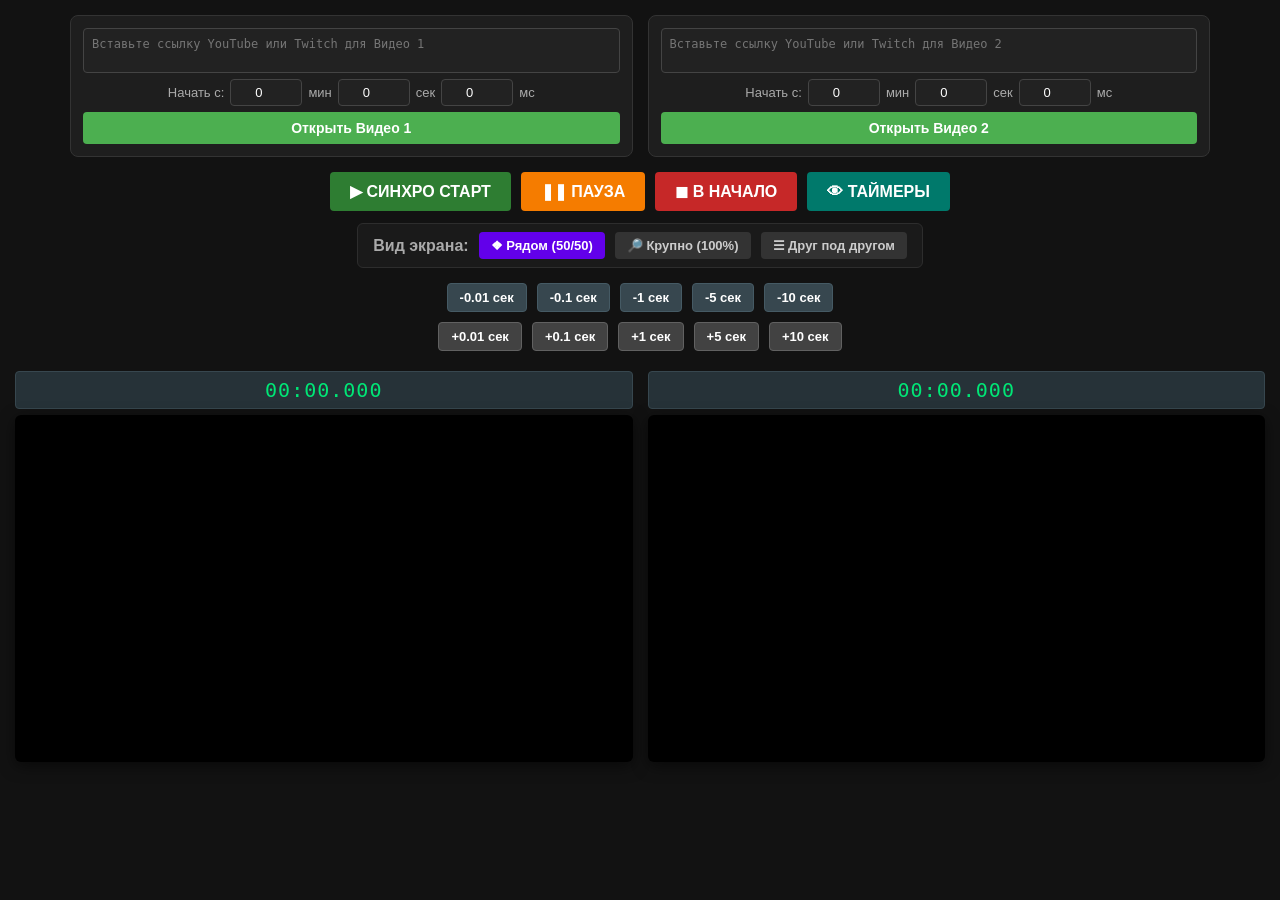
==== compare.html @ 1ddc9920 "Add files via upload" ====
<!DOCTYPE html>
<html lang="ru">

<head>

    <meta charset="UTF-8">

    <meta
        name="viewport"
        content="width=device-width, initial-scale=1.0"
    >

    <meta
        name="referrer"
        content="no-referrer-when-downgrade"
    >

    <title>YouTube / Twitch Sync Compare</title>

    <link
        rel="stylesheet"
        href="style.css"
    >

</head>


<body>


    <!-- =====================================================
         ПОЛЯ ДЛЯ ВИДЕО
         ===================================================== -->

    <div class="inputs-container">


        <!-- ================= VIDEO 1 ================= -->

        <div class="input-group">

            <textarea
                id="code1"
                placeholder="Вставьте ссылку YouTube или Twitch для Видео 1"
            ></textarea>


            <div class="time-input-block">

                <span>Начать с:</span>


                <input
                    type="number"
                    id="min1"
                    value="0"
                    min="0"
                >

                <span>мин</span>


                <input
                    type="number"
                    id="sec1"
                    value="0"
                    min="0"
                    max="59"
                >

                <span>сек</span>


                <input
                    type="number"
                    id="cs1"
                    value="0"
                    min="0"
                    max="999"
                    step="1"
                >

                <span>мс</span>

            </div>


            <button
                class="btn-load"
                onclick="loadEmbedVideo(1)"
            >
                Открыть Видео 1
            </button>

        </div>



        <!-- ================= VIDEO 2 ================= -->

        <div class="input-group">

            <textarea
                id="code2"
                placeholder="Вставьте ссылку YouTube или Twitch для Видео 2"
            ></textarea>


            <div class="time-input-block">

                <span>Начать с:</span>


                <input
                    type="number"
                    id="min2"
                    value="0"
                    min="0"
                >

                <span>мин</span>


                <input
                    type="number"
                    id="sec2"
                    value="0"
                    min="0"
                    max="59"
                >

                <span>сек</span>


                <input
                    type="number"
                    id="cs2"
                    value="0"
                    min="0"
                    max="999"
                    step="1"
                >

                <span>мс</span>

            </div>


            <button
                class="btn-load"
                onclick="loadEmbedVideo(2)"
            >
                Открыть Видео 2
            </button>

        </div>

    </div>



    <!-- =====================================================
         ОСНОВНЫЕ КНОПКИ
         ===================================================== -->

    <div class="controls main-controls">


        <button
            class="btn-control btn-play"
            onclick="syncPlay()"
        >
            ▶ СИНХРО СТАРТ
        </button>


        <button
            class="btn-control btn-pause"
            onclick="syncPause()"
        >
            ❚❚ ПАУЗА
        </button>


        <button
            class="btn-control btn-stop"
            onclick="syncStop()"
        >
            ◼ В НАЧАЛО
        </button>


        <button
            class="btn-control btn-toggle-timers"
            onclick="toggleTimersVisibility()"
        >
            👁 ТАЙМЕРЫ
        </button>

    </div>



    <!-- =====================================================
         РАСКЛАДКА
         ===================================================== -->

    <div class="controls layout-selector">


        <span
            style="
                align-self: center;
                font-weight: bold;
                color: #aaa;
            "
        >
            Вид экрана:
        </span>


        <button
            class="btn-layout active"
            onclick="changeLayout('side')"
        >
            ❖ Рядом (50/50)
        </button>


        <button
            class="btn-layout"
            onclick="changeLayout('large')"
        >
            🔎 Крупно (100%)
        </button>


        <button
            class="btn-layout"
            onclick="changeLayout('vertical')"
        >
            ☰ Друг под другом
        </button>

    </div>



    <!-- =====================================================
         ПЕРЕМОТКА НАЗАД
         ===================================================== -->

    <div class="controls rew-controls">


        <button
            class="btn-rew"
            onclick="syncRewind(0.01)"
        >
            -0.01 сек
        </button>


        <button
            class="btn-rew"
            onclick="syncRewind(0.1)"
        >
            -0.1 сек
        </button>


        <button
            class="btn-rew"
            onclick="syncRewind(1)"
        >
            -1 сек
        </button>


        <button
            class="btn-rew"
            onclick="syncRewind(5)"
        >
            -5 сек
        </button>


        <button
            class="btn-rew"
            onclick="syncRewind(10)"
        >
            -10 сек
        </button>

    </div>



    <!-- =====================================================
         ПЕРЕМОТКА ВПЕРЕД
         ===================================================== -->

    <div class="controls fwd-controls">


        <button
            class="btn-fwd"
            onclick="syncForward(0.01)"
        >
            +0.01 сек
        </button>


        <button
            class="btn-fwd"
            onclick="syncForward(0.1)"
        >
            +0.1 сек
        </button>


        <button
            class="btn-fwd"
            onclick="syncForward(1)"
        >
            +1 сек
        </button>


        <button
            class="btn-fwd"
            onclick="syncForward(5)"
        >
            +5 сек
        </button>


        <button
            class="btn-fwd"
            onclick="syncForward(10)"
        >
            +10 сек
        </button>

    </div>



    <!-- =====================================================
         ВИДЕО
         ===================================================== -->

    <div
        id="video-grid"
        class="video-container layout-side"
    >


        <div class="player-column">


            <div
                id="timer-display-1"
                class="high-res-timer"
            >
                00:00.000
            </div>


            <div
                id="player1"
                class="player-box"
            ></div>


        </div>



        <div class="player-column">


            <div
                id="timer-display-2"
                class="high-res-timer"
            >
                00:00.000
            </div>


            <div
                id="player2"
                class="player-box"
            ></div>


        </div>


    </div>



    <!-- =====================================================
         ПЕРЕКЛЮЧЕНИЕ РАСКЛАДКИ
         ===================================================== -->

    <script>

        function changeLayout(mode) {


            const grid =
                document.getElementById(
                    'video-grid'
                );


            grid.className =
                "video-container";


            if (mode === 'side') {

                grid.classList.add(
                    'layout-side'
                );

            }


            if (mode === 'large') {

                grid.classList.add(
                    'layout-large'
                );

            }


            if (mode === 'vertical') {

                grid.classList.add(
                    'layout-vertical'
                );

            }


            document
                .querySelectorAll('.btn-layout')
                .forEach(function(button) {

                    button.classList.remove(
                        'active'
                    );

                });


            const buttons =
                document.querySelectorAll(
                    '.btn-layout'
                );


            const modeIndex = {

                side: 0,

                large: 1,

                vertical: 2

            }[mode];


            if (buttons[modeIndex]) {

                buttons[modeIndex]
                    .classList.add('active');

            }

        }

    </script>



    <!-- =====================================================
         TWITCH PLAYER API
         ===================================================== -->

    <script src="https://player.twitch.tv/js/embed/v1.js"></script>



    <!-- =====================================================
         ОСНОВНОЙ JAVASCRIPT
         ===================================================== -->

    <script src="script.js"></script>


</body>

</html>
---- style.css ----
body { 
    font-family: sans-serif; 
    background: #121212; 
    color: #fff; 
    text-align: center; 
    margin: 0; 
    padding: 15px; 
}

.inputs-container { 
    display: flex; 
    justify-content: center; 
    gap: 15px; 
    margin-bottom: 15px; 
    flex-wrap: nowrap; 
}

.input-group { 
    display: flex; 
    flex-direction: column; 
    gap: 6px; 
    align-items: center; 
    background: #1e1e1e; 
    padding: 12px; 
    border-radius: 8px; 
    border: 1px solid #333; 
    width: 45%; 
    box-sizing: border-box;
}

textarea { 
    width: 100%; 
    height: 45px; 
    padding: 8px; 
    font-size: 12px; 
    border: 1px solid #444; 
    background: #222; 
    color: #fff; 
    border-radius: 4px; 
    resize: none; 
    box-sizing: border-box;
}

.time-input-block { 
    display: flex; 
    gap: 6px; 
    align-items: center; 
    font-size: 13px; 
    color: #aaa; 
}

.time-input-block input { 
    width: 60px; 
    padding: 5px; 
    text-align: center; 
    background: #222; 
    border: 1px solid #444; 
    color: #fff; 
    border-radius: 4px; 
    font-size: 13px; 
}

button { 
    font-size: 14px; 
    padding: 8px 16px; 
    cursor: pointer; 
    border: none; 
    border-radius: 4px; 
    font-weight: bold; 
    transition: background 0.2s, transform 0.1s; 
}

button:active { transform: scale(0.98); }

.btn-load { 
    background: #4caf50; 
    color: white; 
    width: 100%; 
}
.btn-load:hover { background: #45a049; }

.controls { 
    margin-bottom: 12px; 
    display: flex; 
    justify-content: center; 
    gap: 10px; 
}

.btn-control { 
    font-size: 16px; 
    padding: 10px 20px; 
    min-width: 110px; 
    color: white; 
}
.btn-play { background: #2e7d32; }
.btn-play:hover { background: #1b5e20; }
.btn-pause { background: #f57c00; }
.btn-pause:hover { background: #e65100; }
.btn-stop { background: #c62828; }
.btn-stop:hover { background: #b71c1c; }
.btn-toggle-timers { background: #00796b; }
.btn-toggle-timers:hover { background: #004d40; }

/* Дизайн плиток-переключателей вида экрана */
.layout-selector {
    background: #1a1a1a;
    padding: 8px 15px;
    border-radius: 6px;
    border: 1px solid #2d2d2d;
    display: inline-flex;
    margin-bottom: 15px;
}
.btn-layout {
    background: #333;
    color: #ccc;
    font-size: 13px;
    padding: 6px 12px;
}
.btn-layout:hover { background: #444; color: #fff; }
.btn-layout.active {
    background: #6200ea; /* Фиолетовый маркер активного режима */
    color: #fff;
}

.rew-controls { margin-bottom: 10px; }
.btn-rew { 
    background: #37474f; 
    color: #fff; 
    font-size: 13px; 
    padding: 6px 12px; 
    border: 1px solid #455a64; 
}
.btn-rew:hover { background: #455a64; }

.fwd-controls { margin-bottom: 20px; }
.btn-fwd { 
    background: #424242; 
    color: #fff; 
    font-size: 13px; 
    padding: 6px 12px; 
    border: 1px solid #616161; 
}
.btn-fwd:hover { background: #616161; }

.high-res-timer { 
    font-family: monospace; 
    font-size: 20px; 
    background: #263238; 
    color: #00e676; 
    padding: 6px 0; 
    margin-bottom: 6px; 
    border-radius: 4px; 
    border: 1px solid #37474f; 
    letter-spacing: 1px; 
}

.player-box { 
    width: 100%; 
    aspect-ratio: 16/9; 
    background: #000; 
    border-radius: 6px; 
    overflow: hidden; 
    box-shadow: 0 4px 15px rgba(0,0,0,0.5); 
}

iframe { 
    width: 100% !important; 
    height: 100% !important; 
    border: none; 
}

/* ==========================================================================
   ДИНАМИЧЕСКИЕ РЕЖИМЫ СЕТКИ (УПРАВЛЯЮТСЯ ЧЕРЕЗ ПЛИТКИ ИНТЕРФЕЙСА)
   ========================================================================== */
.video-container {
    display: flex;
    gap: 15px;
    margin: 0 auto;
    transition: all 0.3s ease; /* Плавное перетекание размеров окон */
}

/* Режим 1: Классический Side-by-Side (Рядом) */
.layout-side {
    justify-content: center;
    width: 100%;
    max-width: 1400px;
    flex-direction: row;
}
.layout-side .player-column {
    width: 50%;
}

/* Режим 2: Крупно (Большие проигрыватели на максимум экрана) */
.layout-large {
    justify-content: center;
    width: 100%;
    max-width: 1920px; /* Расширяет общую сетку */
    flex-direction: row;
}
.layout-large .player-column {
    width: 50%; /* Окна остаются рядом, но увеличивают масштаб до упора */
}

/* Режим 3: Вертикальный (Друг под другом) */
.layout-vertical {
    flex-direction: column;
    align-items: center;
    width: 100%;
}
.layout-vertical .player-column {
    width: 70%; /* Видео выстраиваются в линию, занимая 70% ширины */
    max-width: 900px;
    margin-bottom: 20px;
}
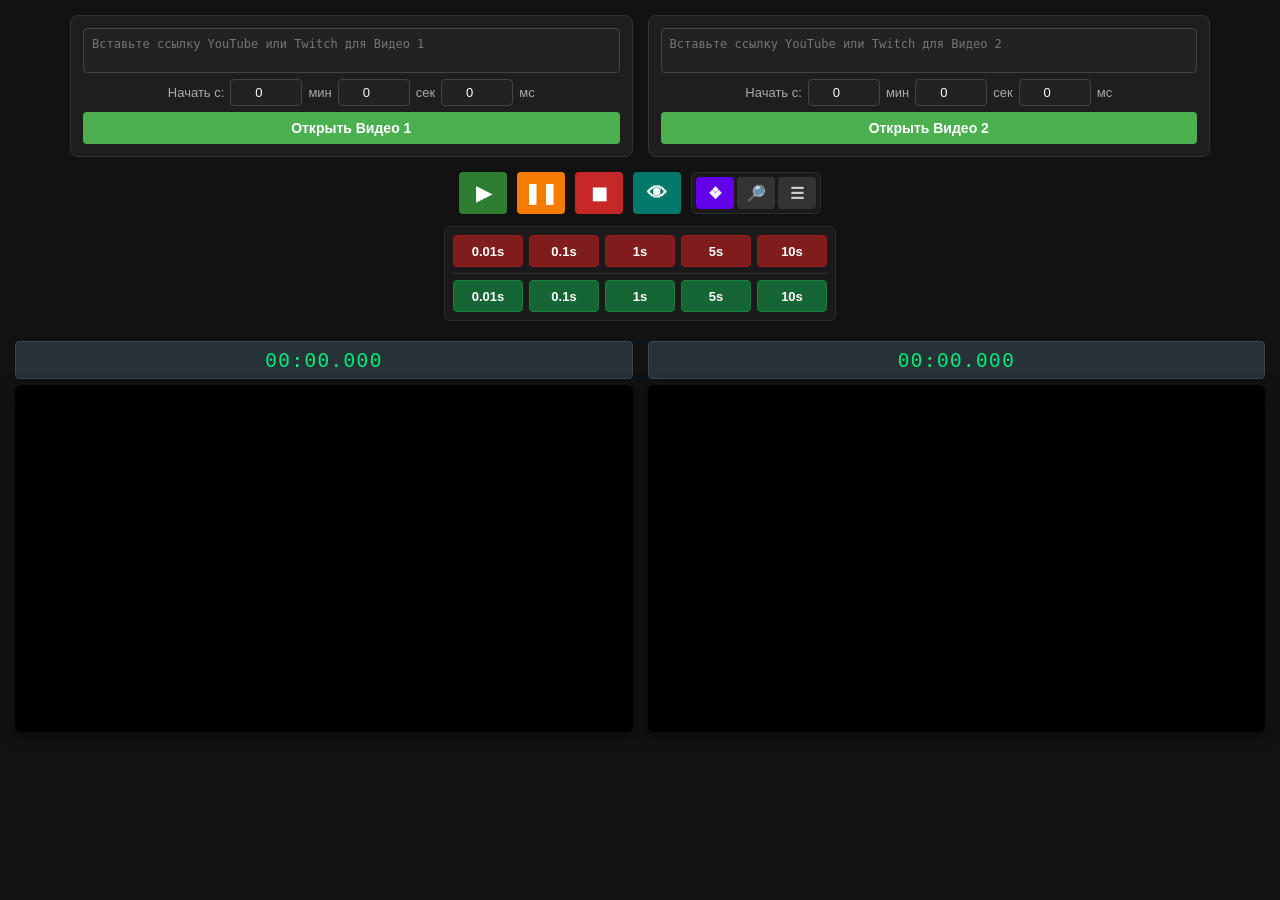
==== commit fe65d0a9: "Add files via upload" ====
--- a/compare.html
+++ b/compare.html
@@ -163,186 +163,159 @@
          ОСНОВНЫЕ КНОПКИ
          ===================================================== -->
 
-    <div class="controls main-controls">
-
-
-        <button
-            class="btn-control btn-play"
-            onclick="syncPlay()"
-        >
-            ▶ СИНХРО СТАРТ
-        </button>
-
-
-        <button
-            class="btn-control btn-pause"
-            onclick="syncPause()"
-        >
-            ❚❚ ПАУЗА
-        </button>
-
-
-        <button
-            class="btn-control btn-stop"
-            onclick="syncStop()"
-        >
-            ◼ В НАЧАЛО
-        </button>
-
-
-        <button
-            class="btn-control btn-toggle-timers"
-            onclick="toggleTimersVisibility()"
-        >
-            👁 ТАЙМЕРЫ
-        </button>
-
-    </div>
-
-
-
-    <!-- =====================================================
-         РАСКЛАДКА
-         ===================================================== -->
-
-    <div class="controls layout-selector">
-
-
-        <span
-            style="
-                align-self: center;
-                font-weight: bold;
-                color: #aaa;
-            "
-        >
-            Вид экрана:
-        </span>
-
+ <div class="controls main-controls">
+
+    <button
+        class="btn-control btn-play"
+        onclick="syncPlay()"
+        title="Синхронный старт"
+    >
+        ▶
+    </button>
+
+    <button
+        class="btn-control btn-pause"
+        onclick="syncPause()"
+        title="Пауза"
+    >
+        ❚❚
+    </button>
+
+    <button
+        class="btn-control btn-stop"
+        onclick="syncStop()"
+        title="В начало"
+    >
+        ◼
+    </button>
+
+    <button
+        class="btn-control btn-toggle-timers"
+        onclick="toggleTimersVisibility()"
+        title="Таймеры"
+    >
+        👁
+    </button>
+
+
+    <div class="layout-selector">
 
         <button
             class="btn-layout active"
             onclick="changeLayout('side')"
-        >
-            ❖ Рядом (50/50)
-        </button>
-
+            title="Рядом (50/50)"
+        >
+            ❖
+        </button>
 
         <button
             class="btn-layout"
             onclick="changeLayout('large')"
-        >
-            🔎 Крупно (100%)
-        </button>
-
+            title="Крупно"
+        >
+            🔎
+        </button>
 
         <button
             class="btn-layout"
             onclick="changeLayout('vertical')"
-        >
-            ☰ Друг под другом
+            title="Друг под другом"
+        >
+            ☰
         </button>
 
     </div>
 
-
-
-    <!-- =====================================================
-         ПЕРЕМОТКА НАЗАД
-         ===================================================== -->
-
-    <div class="controls rew-controls">
-
+</div>
+
+    <!-- =====================================================
+         ПЕРЕМОТКА
+         ===================================================== -->
+
+   <div class="seek-controls">
+
+    <!-- Перемотка назад -->
+    <div class="seek-row rew-controls">
 
         <button
             class="btn-rew"
             onclick="syncRewind(0.01)"
         >
-            -0.01 сек
-        </button>
-
+            0.01s
+        </button>
 
         <button
             class="btn-rew"
             onclick="syncRewind(0.1)"
         >
-            -0.1 сек
-        </button>
-
+            0.1s
+        </button>
 
         <button
             class="btn-rew"
             onclick="syncRewind(1)"
         >
-            -1 сек
-        </button>
-
+            1s
+        </button>
 
         <button
             class="btn-rew"
             onclick="syncRewind(5)"
         >
-            -5 сек
-        </button>
-
+            5s
+        </button>
 
         <button
             class="btn-rew"
             onclick="syncRewind(10)"
         >
-            -10 сек
+            10s
         </button>
 
     </div>
 
 
-
-    <!-- =====================================================
-         ПЕРЕМОТКА ВПЕРЕД
-         ===================================================== -->
-
-    <div class="controls fwd-controls">
-
+    <!-- Перемотка вперёд -->
+    <div class="seek-row fwd-controls">
 
         <button
             class="btn-fwd"
             onclick="syncForward(0.01)"
         >
-            +0.01 сек
-        </button>
-
+            0.01s
+        </button>
 
         <button
             class="btn-fwd"
             onclick="syncForward(0.1)"
         >
-            +0.1 сек
-        </button>
-
+            0.1s
+        </button>
 
         <button
             class="btn-fwd"
             onclick="syncForward(1)"
         >
-            +1 сек
-        </button>
-
+            1s
+        </button>
 
         <button
             class="btn-fwd"
             onclick="syncForward(5)"
         >
-            +5 сек
-        </button>
-
+            5s
+        </button>
 
         <button
             class="btn-fwd"
             onclick="syncForward(10)"
         >
-            +10 сек
+            10s
         </button>
 
     </div>
+
+</div>
 
 
 
--- a/style.css
+++ b/style.css
@@ -6,6 +6,11 @@
     margin: 0; 
     padding: 15px; 
 }
+
+
+/* ==========================================================
+   ПОЛЯ ВВОДА
+   ========================================================== */
 
 .inputs-container { 
     display: flex; 
@@ -60,6 +65,11 @@
     font-size: 13px; 
 }
 
+
+/* ==========================================================
+   ОБЩИЕ КНОПКИ
+   ========================================================== */
+
 button { 
     font-size: 14px; 
     padding: 8px 16px; 
@@ -70,14 +80,29 @@
     transition: background 0.2s, transform 0.1s; 
 }
 
-button:active { transform: scale(0.98); }
+button:active { 
+    transform: scale(0.98); 
+}
+
+
+/* ==========================================================
+   КНОПКА ЗАГРУЗКИ
+   ========================================================== */
 
 .btn-load { 
     background: #4caf50; 
     color: white; 
     width: 100%; 
 }
-.btn-load:hover { background: #45a049; }
+
+.btn-load:hover { 
+    background: #45a049; 
+}
+
+
+/* ==========================================================
+   ОСНОВНЫЕ КНОПКИ УПРАВЛЕНИЯ
+   ========================================================== */
 
 .controls { 
     margin-bottom: 12px; 
@@ -86,61 +111,180 @@
     gap: 10px; 
 }
 
-.btn-control { 
-    font-size: 16px; 
-    padding: 10px 20px; 
-    min-width: 110px; 
-    color: white; 
-}
-.btn-play { background: #2e7d32; }
-.btn-play:hover { background: #1b5e20; }
-.btn-pause { background: #f57c00; }
-.btn-pause:hover { background: #e65100; }
-.btn-stop { background: #c62828; }
-.btn-stop:hover { background: #b71c1c; }
-.btn-toggle-timers { background: #00796b; }
-.btn-toggle-timers:hover { background: #004d40; }
-
-/* Дизайн плиток-переключателей вида экрана */
+.main-controls {
+    align-items: center;
+}
+
+.btn-control {
+    width: 48px;
+    height: 42px;
+    padding: 0;
+    font-size: 20px;
+    color: white;
+    display: flex;
+    align-items: center;
+    justify-content: center;
+}
+
+
+/* Запуск */
+
+.btn-play { 
+    background: #2e7d32; 
+}
+
+.btn-play:hover { 
+    background: #1b5e20; 
+}
+
+
+/* Пауза */
+
+.btn-pause { 
+    background: #f57c00; 
+}
+
+.btn-pause:hover { 
+    background: #e65100; 
+}
+
+
+/* В начало */
+
+.btn-stop { 
+    background: #c62828; 
+}
+
+.btn-stop:hover { 
+    background: #b71c1c; 
+}
+
+
+/* Таймеры */
+
+.btn-toggle-timers { 
+    background: #00796b; 
+}
+
+.btn-toggle-timers:hover { 
+    background: #004d40; 
+}
+
+
+/* ==========================================================
+   ПЕРЕКЛЮЧАТЕЛЬ ВИДА ЭКРАНА
+   ========================================================== */
+
 .layout-selector {
     background: #1a1a1a;
-    padding: 8px 15px;
+    padding: 4px;
     border-radius: 6px;
     border: 1px solid #2d2d2d;
     display: inline-flex;
-    margin-bottom: 15px;
-}
+    gap: 3px;
+    margin-bottom: 0;
+}
+
 .btn-layout {
+    width: 38px;
+    height: 32px;
+    padding: 0;
     background: #333;
     color: #ccc;
+    font-size: 16px;
+    display: flex;
+    align-items: center;
+    justify-content: center;
+}
+
+.btn-layout:hover {
+    background: #444;
+    color: #fff;
+}
+
+.btn-layout.active {
+    background: #6200ea;
+    color: #fff;
+}
+
+
+/* ==========================================================
+   ПАНЕЛЬ ПЕРЕМОТКИ
+   ========================================================== */
+
+.seek-controls {
+    display: inline-flex;
+    flex-direction: column;
+    gap: 6px;
+    padding: 8px;
+    margin-bottom: 20px;
+    background: #1a1a1a;
+    border: 1px solid #2d2d2d;
+    border-radius: 6px;
+}
+
+.seek-row {
+    display: flex;
+    justify-content: center;
+    gap: 6px;
+}
+
+.btn-rew,
+.btn-fwd {
+    width: 70px;
+    height: 32px;
+    box-sizing: border-box;
+    color: #fff;
     font-size: 13px;
-    padding: 6px 12px;
-}
-.btn-layout:hover { background: #444; color: #fff; }
-.btn-layout.active {
-    background: #6200ea; /* Фиолетовый маркер активного режима */
-    color: #fff;
-}
-
-.rew-controls { margin-bottom: 10px; }
-.btn-rew { 
-    background: #37474f; 
-    color: #fff; 
-    font-size: 13px; 
-    padding: 6px 12px; 
-    border: 1px solid #455a64; 
-}
-.btn-rew:hover { background: #455a64; }
-
-.fwd-controls { margin-bottom: 20px; }
-.btn-fwd { 
-    background: #424242; 
-    color: #fff; 
-    font-size: 13px; 
-    padding: 6px 12px; 
-    border: 1px solid #616161; 
-}
-.btn-fwd:hover { background: #616161; }
+    padding: 0;
+    border: 1px solid;
+    display: flex;
+    align-items: center;
+    justify-content: center;
+}
+
+
+/* Перемотка назад — красная */
+
+.btn-rew {
+    background: #7f1d1d;
+    border-color: #991b1b;
+}
+
+.btn-rew:hover {
+    background: #991b1b;
+    border-color: #b91c1c;
+}
+
+
+/* Перемотка вперёд — зелёная */
+
+.btn-fwd {
+    background: #166534;
+    border-color: #15803d;
+}
+
+.btn-fwd:hover {
+    background: #15803d;
+    border-color: #16a34a;
+}
+
+
+/* Разделение между перемоткой назад и вперёд */
+
+.rew-controls {
+    padding-bottom: 6px;
+    border-bottom: 1px solid #333;
+}
+
+.fwd-controls {
+    padding-top: 0;
+}
+
+
+/* ==========================================================
+   ТАЙМЕР
+   ========================================================== */
 
 .high-res-timer { 
     font-family: monospace; 
@@ -154,6 +298,11 @@
     letter-spacing: 1px; 
 }
 
+
+/* ==========================================================
+   ВИДЕОПЛЕЕР
+   ========================================================== */
+
 .player-box { 
     width: 100%; 
     aspect-ratio: 16/9; 
@@ -169,46 +318,63 @@
     border: none; 
 }
 
-/* ==========================================================================
-   ДИНАМИЧЕСКИЕ РЕЖИМЫ СЕТКИ (УПРАВЛЯЮТСЯ ЧЕРЕЗ ПЛИТКИ ИНТЕРФЕЙСА)
-   ========================================================================== */
+
+/* ==========================================================
+   КОНТЕЙНЕР ВИДЕО
+   ========================================================== */
+
 .video-container {
     display: flex;
     gap: 15px;
     margin: 0 auto;
-    transition: all 0.3s ease; /* Плавное перетекание размеров окон */
-}
-
-/* Режим 1: Классический Side-by-Side (Рядом) */
+    transition: all 0.3s ease;
+}
+
+
+/* ==========================================================
+   РЕЖИМ 1 — РЯДОМ
+   ========================================================== */
+
 .layout-side {
     justify-content: center;
     width: 100%;
     max-width: 1400px;
     flex-direction: row;
 }
+
 .layout-side .player-column {
     width: 50%;
 }
 
-/* Режим 2: Крупно (Большие проигрыватели на максимум экрана) */
+
+/* ==========================================================
+   РЕЖИМ 2 — КРУПНО
+   ========================================================== */
+
 .layout-large {
     justify-content: center;
     width: 100%;
-    max-width: 1920px; /* Расширяет общую сетку */
+    max-width: 1920px;
     flex-direction: row;
 }
+
 .layout-large .player-column {
-    width: 50%; /* Окна остаются рядом, но увеличивают масштаб до упора */
-}
-
-/* Режим 3: Вертикальный (Друг под другом) */
+    width: 50%;
+}
+
+
+/* ==========================================================
+   РЕЖИМ 3 — ВЕРТИКАЛЬНО
+   ========================================================== */
+
 .layout-vertical {
     flex-direction: column;
     align-items: center;
     width: 100%;
 }
+
 .layout-vertical .player-column {
-    width: 70%; /* Видео выстраиваются в линию, занимая 70% ширины */
+    width: 70%;
     max-width: 900px;
     margin-bottom: 20px;
-}
+}
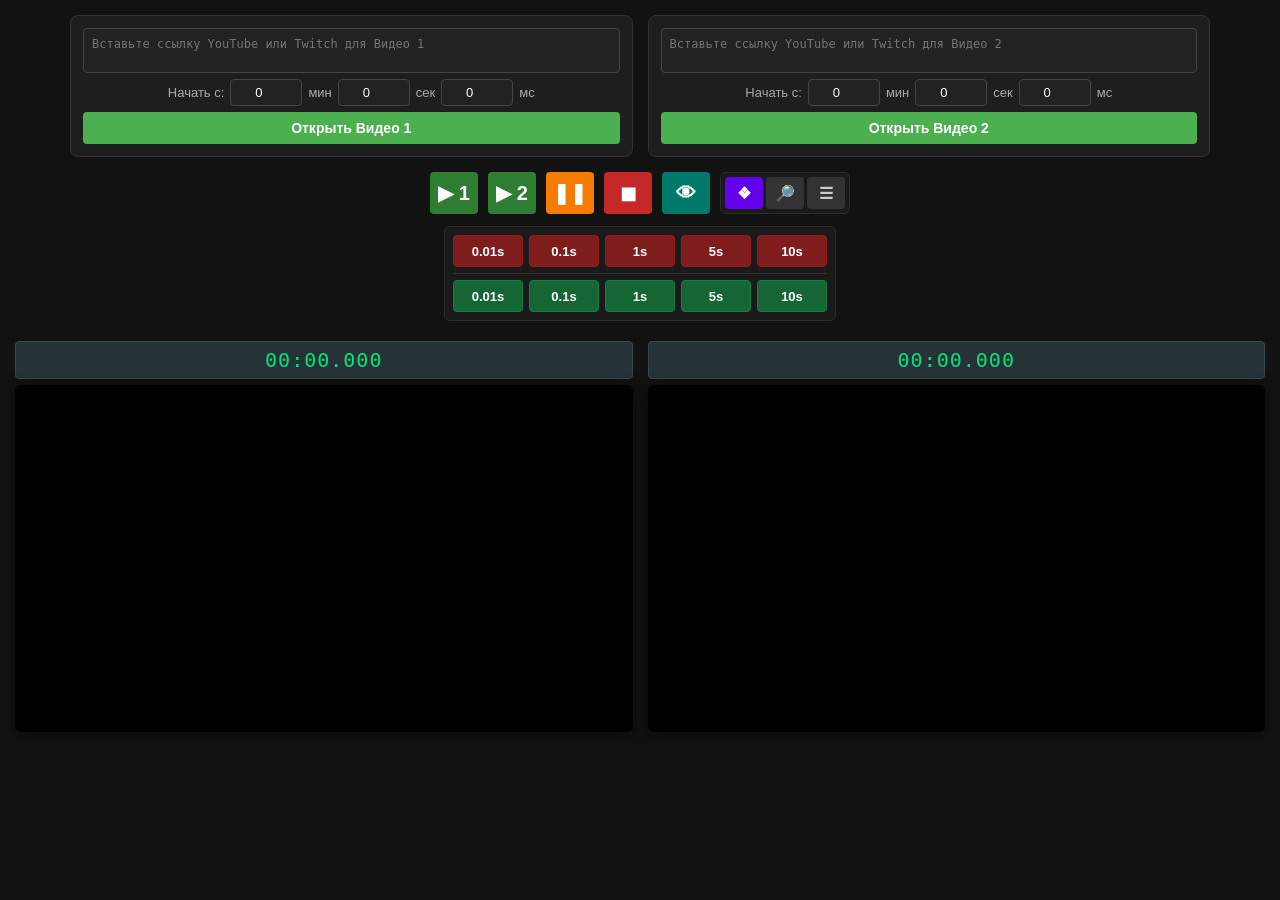
==== commit 56d92f7d: "Add files via upload" ====
--- a/compare.html
+++ b/compare.html
@@ -166,12 +166,20 @@
  <div class="controls main-controls">
 
     <button
-        class="btn-control btn-play"
-        onclick="syncPlay()"
-        title="Синхронный старт"
-    >
-        ▶
-    </button>
+    class="btn-control btn-play"
+    onclick="testPlay(1)"
+    title="Запустить Видео 1"
+>
+    ▶ 1
+</button>
+
+<button
+    class="btn-control btn-play"
+    onclick="testPlay(2)"
+    title="Запустить Видео 2"
+>
+    ▶ 2
+</button>
 
     <button
         class="btn-control btn-pause"
--- a/style.css
+++ b/style.css
@@ -308,7 +308,9 @@
     aspect-ratio: 16/9; 
     background: #000; 
     border-radius: 6px; 
-    overflow: hidden; 
+    overflow: visible; 
+    visibility: visible;
+    opacity: 1;
     box-shadow: 0 4px 15px rgba(0,0,0,0.5); 
 }
 
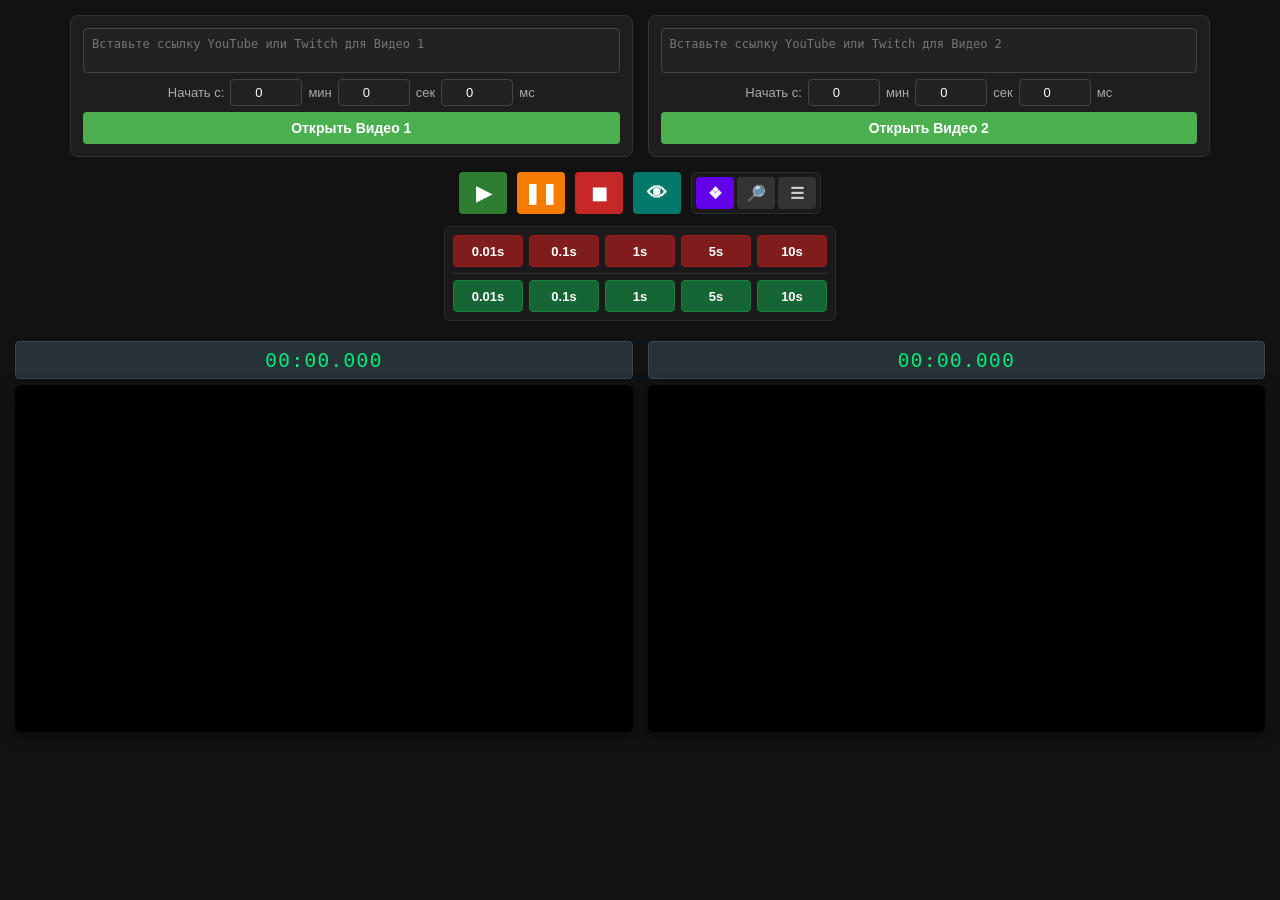
==== commit c2ec3c2a: "Add files via upload" ====
--- a/compare.html
+++ b/compare.html
@@ -166,20 +166,12 @@
  <div class="controls main-controls">
 
     <button
-    class="btn-control btn-play"
-    onclick="testPlay(1)"
-    title="Запустить Видео 1"
->
-    ▶ 1
-</button>
-
-<button
-    class="btn-control btn-play"
-    onclick="testPlay(2)"
-    title="Запустить Видео 2"
->
-    ▶ 2
-</button>
+        class="btn-control btn-play"
+        onclick="syncPlay()"
+        title="Синхронный старт"
+    >
+        ▶
+    </button>
 
     <button
         class="btn-control btn-pause"
